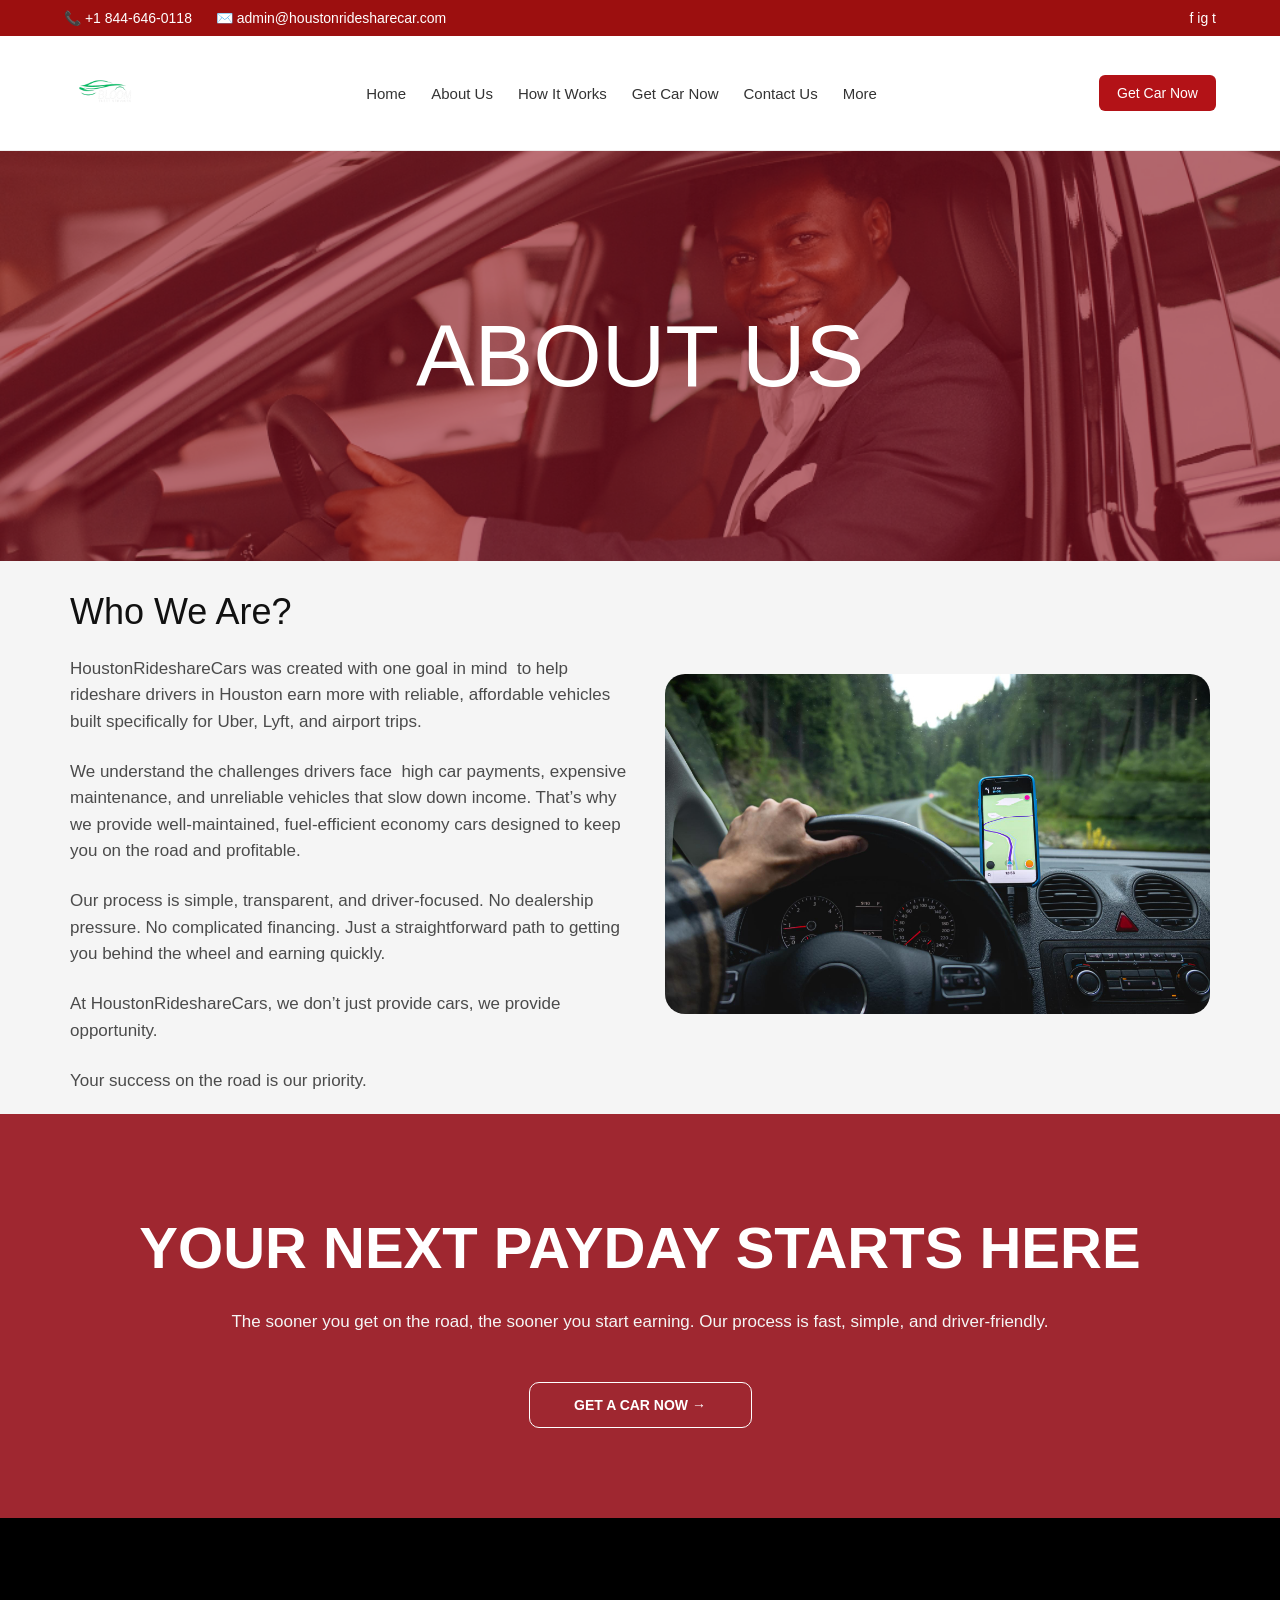
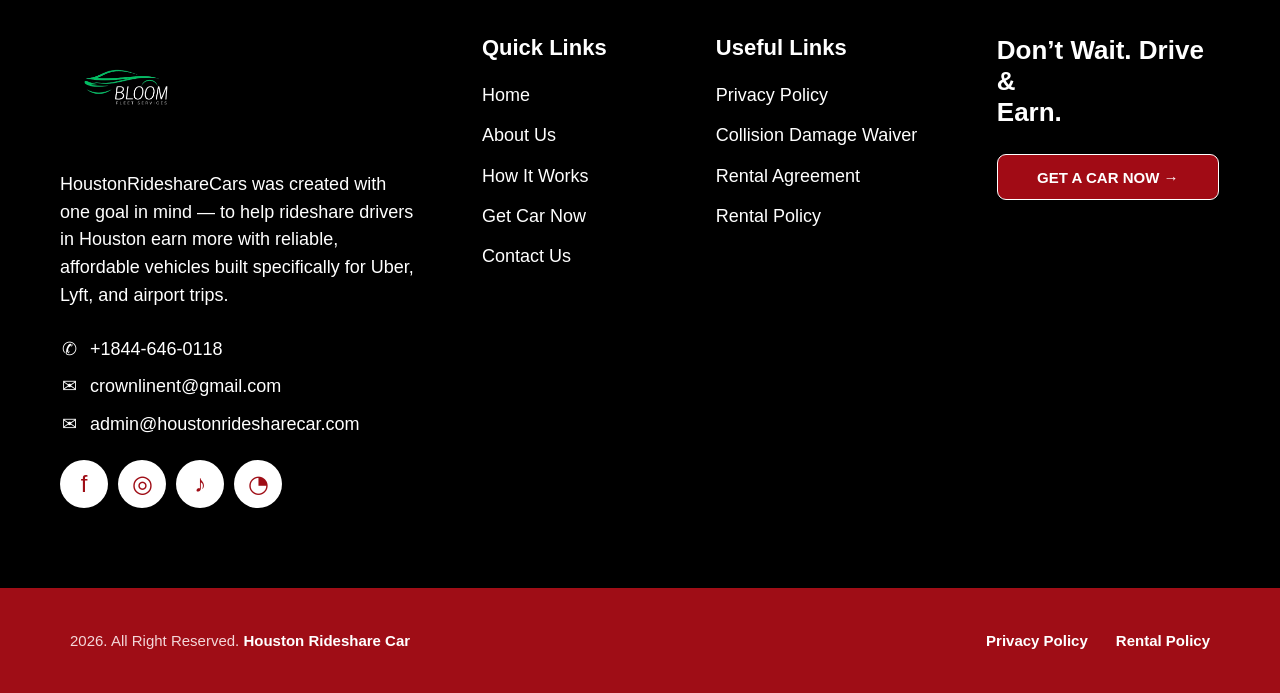
==== about.html @ b74650b2 "Initial commit" ====
<!DOCTYPE html>
<html lang="en">
<head>
    <meta charset="UTF-8">
    <meta name="viewport" content="width=device-width, initial-scale=1.0">
    <title>About</title>
    <link rel="stylesheet" href="style.css">
</head>
<body>
    <!-- TOP BAR -->
<div class="top-bar">
  <div class="container">
    <div class="left">
      <span>📞 +1 844-646-0118</span>
      <span>✉️ admin@houstonridesharecar.com</span>
    </div>
    <div class="right">
      <span>f</span>
      <span>ig</span>
      <span>t</span>
    </div>
  </div>
</div>

<!-- NAVBAR -->
<header class="navbar">
  <div class="container nav-container">
    <div class="logo">
      <img src="/6__2_-removebg-preview.png" alt="logo">
    </div>

    <nav class="nav-links" id="navLinks">
      <a href="/index.html">Home</a>
      <a href="#">About Us</a>
      <a href="/howitworks.html">How It Works</a>
      <a href="/getcarnow.html">Get Car Now</a>
      <a href="/contact.html">Contact Us</a>
      <a href="/more.html">More</a>
    </nav>

    <a href="#" class="btn primary">Get Car Now</a>

    <div class="hamburger" onclick="toggleMenu()">
      ☰
    </div>
  </div>
</header>


<section class="about-hero">
  <div class="about-hero__overlay"></div>
  <div class="about-hero__content">
    <h1>ABOUT US</h1>
  </div>
</section>

<section class="about-who">
  <div class="about-who__inner">
    <div class="about-who__content">
      <h2>Who We Are?</h2>

      <p>
        HoustonRideshareCars was created with one goal in mind&nbsp;&nbsp;to help
        rideshare drivers in Houston earn more with reliable, affordable
        vehicles built specifically for Uber, Lyft, and airport trips.
      </p>

      <p>
        We understand the challenges drivers face&nbsp;&nbsp;high car payments,
        expensive maintenance, and unreliable vehicles that slow down
        income. That’s why we provide well-maintained, fuel-efficient
        economy cars designed to keep you on the road and profitable.
      </p>

      <p>
        Our process is simple, transparent, and driver-focused. No
        dealership pressure. No complicated financing. Just a
        straightforward path to getting you behind the wheel and earning
        quickly.
      </p>

      <p>
        At HoustonRideshareCars, we don’t just provide cars, we provide
        opportunity.
      </p>

      <p>Your success on the road is our priority.</p>
    </div>

    <div class="about-who__image-wrap">
      <img src="navigation.jpg" alt="Driver using navigation app in a car" class="about-who__image">
    </div>
  </div>
</section>

<section class="payday-cta">
  <div class="payday-cta__inner">
    <h2>YOUR NEXT PAYDAY STARTS HERE</h2>
    <p>
      The sooner you get on the road, the sooner you start earning. Our process is fast, simple, and driver-friendly.
    </p>
    <a href="#" class="payday-cta__btn">GET A CAR NOW →</a>
  </div>
</section>
<footer class="site-footer">
  <div class="site-footer__inner">
    <div class="site-footer__col site-footer__col--about">
      <img src="6__2_-removebg-preview.png" alt="J-Links Fleet Logo" class="site-footer__logo">

      <p class="site-footer__text">
        HoustonRideshareCars was created with one
        goal in mind — to help rideshare drivers in
        Houston earn more with reliable, affordable
        vehicles built specifically for Uber, Lyft, and
        airport trips.
      </p>

      <div class="site-footer__contact-list">
        <a href="tel:+18446460118" class="site-footer__contact">
          <span class="site-footer__contact-icon">✆</span>
          <span>+1844-646-0118</span>
        </a>

        <a href="mailto:crownlinent@gmail.com" class="site-footer__contact">
          <span class="site-footer__contact-icon">✉</span>
          <span>crownlinent@gmail.com</span>
        </a>

        <a href="mailto:admin@houstonridesharecar.com" class="site-footer__contact">
          <span class="site-footer__contact-icon">✉</span>
          <span>admin@houstonridesharecar.com</span>
        </a>
      </div>

      <div class="site-footer__socials">
        <a href="#" aria-label="Facebook">f</a>
        <a href="#" aria-label="Instagram">◎</a>
        <a href="#" aria-label="TikTok">♪</a>
        <a href="#" aria-label="WhatsApp">◔</a>
      </div>
    </div>

    <div class="site-footer__col site-footer__col--links">
      <h3>Quick Links</h3>
      <ul>
        <li><a href="#">Home</a></li>
        <li><a href="#">About Us</a></li>
        <li><a href="#">How It Works</a></li>
        <li><a href="#">Get Car Now</a></li>
        <li><a href="#">Contact Us</a></li>
      </ul>
    </div>

    <div class="site-footer__col site-footer__col--links">
      <h3>Useful Links</h3>
      <ul>
        <li><a href="#">Privacy Policy</a></li>
        <li><a href="#">Collision Damage Waiver</a></li>
        <li><a href="#">Rental Agreement</a></li>
        <li><a href="#">Rental Policy</a></li>
      </ul>
    </div>

    <div class="site-footer__col site-footer__col--cta">
      <h3>Don’t Wait. Drive &amp;<br>Earn.</h3>
      <a href="#" class="site-footer__btn">GET A CAR NOW →</a>
    </div>
  </div>
</footer>
<div class="footer-bottom">
  <div class="footer-bottom__inner">
    <p>2026. All Right Reserved. <span>Houston Rideshare Car</span></p>

    <div class="footer-bottom__links">
      <a href="#">Privacy Policy</a>
      <a href="#">Rental Policy</a>
    </div>
  </div>
</div>

</body>
</html>
---- style.css ----
* {
  margin: 0;
  padding: 0;
  box-sizing: border-box;
  font-family: Arial, sans-serif;
}
a{
  text-decoration: none;
}
body {
  background: #fff;
}

/* CONTAINER */
.container {
  width: 90%;
  max-width: 1200px;
  margin: auto;
}

/* TOP BAR */
.top-bar {
  background: #9c0f0f;
  color: #fff;
  font-size: 14px;
}

.top-bar .container {
  display: flex;
  justify-content: space-between;
  padding: 10px 0;
}

.top-bar .left span {
  margin-right: 20px;
}

/* NAVBAR */
.navbar {
  background: #fff;
  border-bottom: 1px solid #eee;
}
.nav-container {
  display: flex;
  align-items: center;
  justify-content: space-between;
  padding: 15px 0;
}
.logo img {
  height: 80px;
  width: 80px;
}
.nav-links {
  display: flex;
  gap: 25px;
}
.nav-links a {
  text-decoration: none;
  color: #333;
  font-size: 15px;
}
.btn {
  padding: 10px 18px;
  border-radius: 6px;
  text-decoration: none;
  font-size: 14px;
}
.primary {
  background: #b31217;
  color: #fff;
}

/* HERO */
.hero {
  position: relative;
  height: 80vh;
  background: url("driver.jpg") center/cover no-repeat;
  display: flex;
  align-items: center;
}

.overlay {
  position: absolute;
  width: 100%;
  height: 100%;
  background: linear-gradient(to right, rgba(179,18,23,0.85), rgba(0,0,0,0.5));
  top: 0;
  left: 0;
}

.hero-content {
  position: relative;
  margin-left: 8rem;
  margin-top: 15rem;
  color: #fff;
  max-width: 500px;
}

.hero-content p {
  font-size: 18px;
  line-height: 1.6;
  margin-bottom: 20px;
}

.hero-buttons {
  display: flex;
  margin-top: 3rem;
  gap: 15px;
}

/* BUTTON STYLES */
.light {
  background: #fff;
  color: #000;
  transition: .5s;
}
.light:hover{
  background: transparent;
  color: #fff;
}

.outline {
  border: 1px solid #fff;
  color: #fff;
  transition: .5s;
}
.outline:hover{
  background: #fff;
  color: #000;
}

/* HAMBURGER */
.hamburger {
  display: none;
  font-size: 24px;
  cursor: pointer;
}

.apply-section {
  padding: 2px 20px;
  background: #f5f5f5;
}

.apply-container {
  max-width: 1100px;
  margin: auto;
  display: flex;
  border-radius: 12px;
  overflow: hidden;
}

.icons{
  display: flex;
  align-items: center;
  /* margin-left: ; */
  justify-content: center;
}
.icons div{
  margin: 5px 32px;
}

/* LEFT SIDE */
.apply-left {
  flex: 1;
  background: #000;
  color: #fff;
  padding: 60px 40px;
}

.apply-left h2 {
  font-size: 22px;
  margin-bottom: 15px;
}

.apply-left p {
  font-size: 15px;
  color: #ddd;
}

/* RIGHT SIDE */
.apply-right {
  flex: 1;
  background: #a00000;
  color: #fff;
  padding: 60px 40px;
}

.apply-right h3 {
  font-size: 16px;
  margin-bottom: 25px;
  font-weight: 600;
}

.item {
  margin-bottom: 25px;
}

.item h4 {
  font-size: 16px;
  margin-bottom: 8px;
}

.item p {
  font-size: 14px;
  line-height: 1.6;
  color: #f1f1f1;
}

.how-works {
  padding: 118px 20px 84px;
  background: #f5f5f5;
  font-family: Arial, Helvetica, sans-serif;
}

.how-works__head {
  max-width: 370px;
  margin: 0 auto 52px;
  text-align: center;
}

.how-works__head h2 {
  margin: 0 0 10px;
  color: #a20b18;
  font-size: 15px;
  font-weight: 700;
  line-height: 1.2;
}

.how-works__head p {
  margin: 0;
  color: #5e6778;
  font-size: 11px;
  line-height: 1.45;
}

.how-works__timeline {
  position: relative;
  max-width: 860px;
  min-height: 520px;
  margin: 0 auto;
}

.how-works__line {
  position: absolute;
  top: 0;
  bottom: 0;
  left: 50%;
  width: 1px;
  background: #ead6d8;
  transform: translateX(-50%);
}

.how-works__dot {
  position: absolute;
  left: 50%;
  width: 10px;
  height: 10px;
  border: 1px solid #b0121c;
  border-radius: 50%;
  background: #ffffff;
  transform: translate(-50%, -50%);
  z-index: 3;
}

.how-works__dot::after {
  content: "";
  position: absolute;
  top: 2px;
  left: 2px;
  width: 4px;
  height: 4px;
  border-radius: 50%;
  background: #b0121c;
}

.dot-1 { top: 50px; }
.dot-2 { top: 174px; }
.dot-3 { top: 304px; }
.dot-4 { top: 434px; }

.work-card {
  position: absolute;
  width: 240px;
  min-height: 102px;
  background: #fbfbfb;
  border-radius: 6px;
  padding: 24px 22px;
  box-sizing: border-box;
  box-shadow: 0 10px 24px rgba(0, 0, 0, 0.05);
  transition: box-shadow 0.25s ease, transform 0.25s ease;
}

.work-card:hover {
  box-shadow: 0 16px 34px rgba(0, 0, 0, 0.09);
  transform: translateY(-2px);
}

.work-card--left {
  left: 0;
  text-align: center;
}

.work-card--right {
  right: 0;
  padding-left: 64px;
  text-align: left;
}

.card-1 { top: 0; }
.card-2 { top: 116px; }
.card-3 { top: 246px; }
.card-4 { top: 376px; }

.work-card__arrow {
  position: absolute;
  top: 34px;
  width: 0;
  height: 0;
}

.work-card__arrow--right {
  right: -16px;
  border-top: 16px solid transparent;
  border-bottom: 16px solid transparent;
  border-left: 16px solid #fbfbfb;
}

.work-card__arrow--left {
  left: -16px;
  border-top: 16px solid transparent;
  border-bottom: 16px solid transparent;
  border-right: 16px solid #fbfbfb;
}

.work-card__icon {
  position: absolute;
  top: 23px;
  width: 28px;
  height: 28px;
  border-radius: 50%;
  display: flex;
  align-items: center;
  justify-content: center;
  font-size: 13px;
  line-height: 1;
}

.work-card__icon--red {
  right: 20px;
  background: #9f0d16;
  color: #ffffff;
}

.work-card__icon--black {
  left: 20px;
  background: #000000;
  color: #ffffff;
  font-size: 12px;
}

.work-card h3 {
  margin: 0 0 10px;
  color: #3d3d3d;
  font-size: 12px;
  font-weight: 700;
  line-height: 1.3;
}

.work-card p {
  margin: 0;
  color: #687284;
  font-size: 10px;
  line-height: 1.5;
}

.rideshare-platforms {
  background: #000000;
  min-height: 600px;
  padding: 22px 20px 0;
  font-family: Arial, Helvetica, sans-serif;
  overflow: hidden;
}

.rideshare-platforms__content {
  max-width: 960px;
  margin: 0 auto;
}

.rideshare-platforms__content h2 {
  margin: 0 0 16px;
  color: #ffffff;
  font-size: 28px;
  font-weight: 500;
  line-height: 1.2;
  letter-spacing: 0;
}

.rideshare-platforms__content p {
  max-width: 690px;
  margin: 0;
  color: #ffffff;
  font-size: 17px;
  font-weight: 400;
  line-height: 1.55;
}

.rideshare-platforms__image-wrap {
  max-width: 960px;
  margin: 145px auto 0;
  display: flex;
  justify-content: center;
}

.rideshare-platforms__image {
  display: block;
  width: 640px;
  max-width: 100%;
  height: auto;
}

.faq-section {
  padding: 16px 20px 40px;
  background: #f5f5f5;
  font-family: Arial, Helvetica, sans-serif;
}

.faq-wrapper {
  max-width: 1200px;
  margin: 0 auto;
  display: grid;
  grid-template-columns: 1fr 1fr;
  border-radius: 18px;
  overflow: hidden;
}

.faq-banner {
  position: relative;
  min-height: 505px;
  background: url("bloomford.png") center center / cover no-repeat;
}

.faq-banner-overlay {
  position: absolute;
  inset: 0;
  background: rgba(16, 0, 0, 0.74);
}

.faq-banner-content {
  position: relative;
  z-index: 1;
  height: 100%;
  display: flex;
  align-items: center;
  justify-content: center;
  text-align: center;
  padding: 30px;
}

.faq-banner-content h2 {
  margin: 0;
  color: #ffffff;
  font-size: 32px;
  line-height: 1.22;
  font-weight: 700;
}

.faq-panel {
  background: #a40812;
  padding: 18px 18px 18px 18px;
}

.faq-item {
  border: 1px solid rgba(255, 255, 255, 0.28);
  margin-bottom: 10px;
  background: transparent;
}

.faq-item:last-child {
  margin-bottom: 0;
}

.faq-item summary {
  list-style: none;
  display: grid;
  grid-template-columns: 62px 1fr 28px;
  align-items: center;
  min-height: 54px;
  cursor: pointer;
  color: #ffffff;
}

.faq-item summary::-webkit-details-marker {
  display: none;
}

.faq-shape {
  position: relative;
  display: block;
  width: 36px;
  height: 54px;
  background: rgba(255, 255, 255, 0.18);
}

.faq-shape::after {
  content: "";
  position: absolute;
  top: 0;
  right: -26px;
  width: 0;
  height: 0;
  border-top: 27px solid transparent;
  border-bottom: 27px solid transparent;
  border-left: 26px solid rgba(255, 255, 255, 0.18);
}

.faq-question {
  display: block;
  padding: 0 16px 0 8px;
  font-size: 17px;
  line-height: 1.45;
  font-weight: 700;
  color: #ffffff;
}

.faq-icon {
  position: relative;
  width: 18px;
  height: 18px;
  display: block;
  margin-right: 10px;
}

.faq-icon::before,
.faq-icon::after {
  content: "";
  position: absolute;
  background: #ffffff;
  border-radius: 2px;
  transition: transform 0.2s ease, opacity 0.2s ease;
}

.faq-icon::before {
  width: 14px;
  height: 2px;
  top: 8px;
  left: 2px;
}

.faq-icon::after {
  width: 2px;
  height: 14px;
  top: 2px;
  left: 8px;
}

.faq-item[open] .faq-icon::after {
  opacity: 0;
}

.faq-answer {
  padding: 10px 56px 28px 84px;
  color: #ffffff;
  font-size: 17px;
  line-height: 1.45;
  max-width: 520px;
}

.payday-cta {
  background: #9f2730;
  padding: 102px 20px 90px;
  font-family: Arial, Helvetica, sans-serif;
}

.payday-cta__inner {
  max-width: 1100px;
  margin: 0 auto;
  text-align: center;
}

.payday-cta__inner h2 {
  margin: 0;
  color: #ffffff;
  font-size: 58px;
  font-weight: 600;
  line-height: 1.12;
  letter-spacing: 0;
}

.payday-cta__inner p {
  margin: 28px auto 46px;
  max-width: 980px;
  color: #f5f5f5;
  font-size: 17px;
  font-weight: 400;
  line-height: 1.55;
}

.payday-cta__btn {
  display: inline-flex;
  align-items: center;
  justify-content: center;
  min-width: 223px;
  height: 46px;
  padding: 0 28px;
  border: 1px solid #ffffff;
  border-radius: 10px;
  color: #ffffff;
  font-size: 14px;
  font-weight: 700;
  line-height: 1;
  text-decoration: none;
}
.site-footer {
  background: #000000;
  padding: 105px 20px 80px;
  font-family: Arial, Helvetica, sans-serif;
}

.site-footer__inner {
  max-width: 1160px;
  margin: 0 auto;
  display: grid;
  grid-template-columns: 1.6fr 0.8fr 1fr 0.95fr;
  gap: 46px;
  align-items: start;
}

.site-footer__logo {
  width: 128px;
  display: block;
  margin-bottom: 20px;
}

.site-footer__text {
  margin: 0 0 28px;
  max-width: 355px;
  color: #ffffff;
  font-size: 18px;
  font-weight: 400;
  line-height: 1.55;
}

.site-footer__contact-list {
  display: flex;
  flex-direction: column;
  gap: 14px;
  margin-bottom: 24px;
}

.site-footer__contact {
  display: inline-flex;
  align-items: center;
  gap: 12px;
  color: #ffffff;
  font-size: 18px;
  font-weight: 400;
  line-height: 1.3;
}

.site-footer__contact-icon {
  width: 18px;
  display: inline-flex;
  align-items: center;
  justify-content: center;
  font-size: 18px;
  color: #ffffff;
}

.site-footer__socials {
  display: flex;
  gap: 10px;
}

.site-footer__socials a {
  width: 48px;
  height: 48px;
  border-radius: 50%;
  background: #ffffff;
  color: #9f0d16;
  display: inline-flex;
  align-items: center;
  justify-content: center;
  font-size: 24px;
  line-height: 1;
}

.site-footer__col--links h3,
.site-footer__col--cta h3 {
  margin: 12px 0 22px;
  color: #ffffff;
  font-size: 22px;
  font-weight: 600;
  line-height: 1.2;
}

.site-footer__col--links ul {
  margin: 0;
  padding: 0;
  list-style: none;
}

.site-footer__col--links li {
  margin-bottom: 16px;
}

.site-footer__col--links a {
  color: #ffffff;
  font-size: 18px;
  font-weight: 400;
  line-height: 1.35;
}

.site-footer__col--cta h3 {
  margin-bottom: 26px;
  font-size: 26px;
}

.site-footer__btn {
  min-width: 222px;
  height: 46px;
  padding: 0 26px;
  border: 1px solid #ffffff;
  border-radius: 9px;
  display: inline-flex;
  align-items: center;
  justify-content: center;
  color: #ffffff;
  background: #a10b15;
  font-size: 15px;
  font-weight: 700;
  line-height: 1;
}
.footer-bottom {
  background: #9f0d16;
  padding: 42px 20px;
  font-family: Arial, Helvetica, sans-serif;
}

.footer-bottom__inner {
  max-width: 1140px;
  margin: 0 auto;
  display: flex;
  align-items: center;
  justify-content: space-between;
  gap: 20px;
}

.footer-bottom p {
  margin: 0;
  color: #f3d7d9;
  font-size: 15px;
  font-weight: 400;
  line-height: 1.4;
}

.footer-bottom p span {
  color: #ffffff;
  font-weight: 700;
}

.footer-bottom__links {
  display: flex;
  align-items: center;
  gap: 28px;
}

.footer-bottom__links a {
  color: #ffffff;
  font-size: 15px;
  font-weight: 700;
  line-height: 1.4;
  text-decoration: none;
}

@media (max-width: 768px) {
  .footer-bottom {
    padding: 24px 16px;
  }

  .footer-bottom__inner {
    flex-direction: column;
    align-items: flex-start;
    gap: 14px;
  }

  .footer-bottom p,
  .footer-bottom__links a {
    font-size: 14px;
  }

  .footer-bottom__links {
    gap: 18px;
    flex-wrap: wrap;
  }
}

/* about */
.about-hero {
  position: relative;
  min-height: 410px;
  background: url("30215.jpg") center center / cover no-repeat;
  font-family: Arial, Helvetica, sans-serif;
  overflow: hidden;
}

.about-hero__overlay {
  position: absolute;
  inset: 0;
  background: rgba(140, 10, 18, 0.58);
}

.about-hero__content {
  position: relative;
  z-index: 1;
  min-height: 410px;
  display: flex;
  align-items: center;
  justify-content: center;
  text-align: center;
  padding: 20px;
}

.about-hero__content h1 {
  margin: 0;
  color: #ffffff;
  font-size: 88px;
  font-weight: 400;
  line-height: 1;
  letter-spacing: 0;
}

.about-who {
  background: #f5f5f5;
  padding: 32px 20px 20px;
  font-family: Arial, Helvetica, sans-serif;
}

.about-who__inner {
  max-width: 1140px;
  margin: 0 auto;
  display: grid;
  grid-template-columns: 1.03fr 1fr;
  gap: 34px;
  align-items: center;
}

.about-who__content h2 {
  margin: 0 0 24px;
  color: #111111;
  font-size: 36px;
  font-weight: 500;
  line-height: 1.08;
}

.about-who__content p {
  margin: 0 0 24px;
  color: #4b4b4b;
  font-size: 17px;
  font-weight: 400;
  line-height: 1.55;
}

.about-who__content p:last-child {
  margin-bottom: 0;
}

.about-who__image-wrap {
  border-radius: 20px;
  overflow: hidden;
}

.about-who__image {
  display: block;
  width: 100%;
  height: auto;
}

.our-process {
  background: #f5f5f5;
  padding: 118px 20px 80px;
  font-family: Arial, Helvetica, sans-serif;
}

.our-process__header {
  max-width: 520px;
  margin: 0 auto 56px;
  text-align: center;
}

.our-process__header h2 {
  margin: 0 0 12px;
  color: #9f0d16;
  font-size: 44px;
  font-weight: 700;
  line-height: 1.1;
}

.our-process__header p {
  margin: 0;
  color: #4b596f;
  font-size: 20px;
  line-height: 1.45;
  font-weight: 400;
}

.our-process__timeline {
  position: relative;
  max-width: 1100px;
  min-height: 1120px;
  margin: 0 auto;
}

.our-process__line {
  position: absolute;
  top: 0;
  bottom: 0;
  left: 50%;
  width: 1px;
  background: #ead6d8;
  transform: translateX(-50%);
}

.our-process__dot {
  position: absolute;
  left: 50%;
  width: 15px;
  height: 15px;
  border: 2px solid #a40d17;
  border-radius: 50%;
  background: #fff;
  transform: translate(-50%, -50%);
  z-index: 3;
}

.our-process__dot::after {
  content: "";
  position: absolute;
  top: 3px;
  left: 3px;
  width: 5px;
  height: 5px;
  border-radius: 50%;
}

.our-process__dot--1 {
  top: 102px;
  border-color: #2f73ba;
}

.our-process__dot--1::after {
  background: #a40d17;
}

.our-process__dot--2 {
  top: 348px;
}

.our-process__dot--2::after,
.our-process__dot--3::after,
.our-process__dot--4::after {
  background: #ffffff;
}

.our-process__dot--3 {
  top: 594px;
}

.our-process__dot--4 {
  top: 840px;
}

.process-card {
  position: absolute;
  width: 475px;
  min-height: 204px;
  background: #ffffff;
  border-radius: 14px;
  padding: 48px 40px 38px;
  box-sizing: border-box;
  transition: background 0.25s ease, color 0.25s ease, box-shadow 0.25s ease;
}

.process-card h3 {
  margin: 0 0 22px;
  font-size: 25px;
  font-weight: 700;
  line-height: 1.2;
  color: #3b3b3b;
  transition: color 0.25s ease;
}

.process-card p {
  margin: 0;
  font-size: 18px;
  line-height: 1.6;
  color: #4d5b71;
  transition: color 0.25s ease;
}

.process-card__arrow {
  position: absolute;
  top: 74px;
  width: 0;
  height: 0;
}

.process-card__arrow--right {
  right: -30px;
  border-top: 30px solid transparent;
  border-bottom: 30px solid transparent;
  border-left: 30px solid #ffffff;
  transition: border-left-color 0.25s ease;
}

.process-card__arrow--left {
  left: -30px;
  border-top: 30px solid transparent;
  border-bottom: 30px solid transparent;
  border-right: 30px solid #ffffff;
}

.process-card--left {
  left: 0;
  text-align: center;
  padding-left: 52px;
  padding-right: 52px;
}

.process-card--right {
  right: 0;
  padding-left: 128px;
  padding-right: 36px;
}

.card-1 {
  top: 0;
}

.card-2 {
  top: 246px;
}

.card-3 {
  top: 492px;
}

.card-4 {
  top: 738px;
}

.process-card__icon {
  position: absolute;
  top: 50px;
  width: 50px;
  height: 50px;
  border-radius: 50%;
  display: flex;
  align-items: center;
  justify-content: center;
  font-size: 24px;
  line-height: 1;
}

.process-card__icon--light {
  right: 50px;
  background: #ffffff;
  color: #9f0d16;
}

.process-card__icon--dark {
  left: 48px;
  background: #000000;
  color: #ffffff;
  font-size: 20px;
}

.process-card__outline-icon {
  position: absolute;
  left: 18px;
  bottom: 16px;
  opacity: 0.32;
}

.process-card__outline-icon--pen {
  width: 98px;
  height: 98px;
}

.process-card__outline-icon--pen::before,
.process-card__outline-icon--pen::after {
  content: "";
  position: absolute;
  display: block;
  background: rgba(89, 0, 7, 0.34);
  border-radius: 12px;
  transform: rotate(-45deg);
  transform-origin: center;
}

.process-card__outline-icon--pen::before {
  width: 16px;
  height: 82px;
  left: 22px;
  top: 8px;
}

.process-card__outline-icon--pen::after {
  width: 16px;
  height: 58px;
  left: 44px;
  top: 28px;
}

.process-card__outline-icon--car {
  width: 118px;
  height: 86px;
}

.process-card__outline-icon--car::before,
.process-card__outline-icon--car::after {
  content: "";
  position: absolute;
  display: block;
}

.process-card__outline-icon--car::before {
  left: 0;
  bottom: 20px;
  width: 114px;
  height: 38px;
  background: rgba(89, 0, 7, 0.28);
  border-radius: 14px 14px 10px 10px;
  box-shadow:
    12px 12px 0 -2px rgba(89, 0, 7, 0.28),
    72px 12px 0 -2px rgba(89, 0, 7, 0.28);
}

.process-card__outline-icon--car::after {
  left: 18px;
  bottom: 44px;
  width: 56px;
  height: 24px;
  border-radius: 16px 16px 0 0;
  border-top: 6px solid rgba(89, 0, 7, 0.28);
  border-left: 6px solid rgba(89, 0, 7, 0.28);
  border-right: 6px solid rgba(89, 0, 7, 0.28);
}

.process-card--red,
.process-card--left:hover {
  background: #a40d17;
  box-shadow: 0 14px 34px rgba(0, 0, 0, 0.08);
}

.process-card--red h3,
.process-card--red p,
.process-card--left:hover h3,
.process-card--left:hover p {
  color: #ffffff;
}

.process-card--red .process-card__arrow--right,
.process-card--left:hover .process-card__arrow--right {
  border-left-color: #a40d17;
}

@media (max-width: 991px) {
  .our-process {
    padding: 80px 16px 56px;
  }

  .our-process__header {
    max-width: 100%;
    margin-bottom: 40px;
  }

  .our-process__header h2 {
    font-size: 34px;
  }

  .our-process__header p {
    font-size: 18px;
  }

  .our-process__timeline {
    min-height: auto;
    padding-left: 44px;
  }

  .our-process__line {
    left: 18px;
    transform: none;
  }

  .our-process__dot {
    left: 18px;
    transform: translateY(-50%);
  }

  .our-process__dot--1 {
    top: 104px;
  }

  .our-process__dot--2 {
    top: 378px;
  }

  .our-process__dot--3 {
    top: 652px;
  }

  .our-process__dot--4 {
    top: 926px;
  }

  .process-card {
    position: relative;
    width: 100%;
  }

  .process-card--left,
  .process-card--right {
    left: auto;
    right: auto;
    top: auto;
    text-align: left;
    padding: 42px 28px 34px 112px;
  }

  .process-card--left {
    margin-bottom: 34px;
  }

  .process-card--right {
    margin-bottom: 34px;
  }

  .process-card__arrow--right,
  .process-card__arrow--left {
    left: -26px;
    right: auto;
    top: 72px;
    border-top: 26px solid transparent;
    border-bottom: 26px solid transparent;
    border-left: 0;
    border-right: 26px solid #ffffff;
  }

  .process-card--red .process-card__arrow--right,
  .process-card--left:hover .process-card__arrow--right {
    border-right-color: #a40d17;
  }

  .process-card__icon--light,
  .process-card__icon--dark {
    left: 38px;
    right: auto;
    top: 44px;
  }

  .process-card__outline-icon {
    left: 18px;
    bottom: 16px;
  }

  .process-card__outline-icon--pen {
    width: 78px;
    height: 78px;
  }

  .process-card__outline-icon--pen::before {
    width: 12px;
    height: 66px;
    left: 18px;
    top: 6px;
  }

  .process-card__outline-icon--pen::after {
    width: 12px;
    height: 46px;
    left: 36px;
    top: 22px;
  }

  .process-card__outline-icon--car {
    width: 92px;
    height: 70px;
  }

  .process-card__outline-icon--car::before {
    width: 88px;
    height: 30px;
    bottom: 18px;
    box-shadow:
      10px 10px 0 -2px rgba(89, 0, 7, 0.28),
      56px 10px 0 -2px rgba(89, 0, 7, 0.28);
  }

  .process-card__outline-icon--car::after {
    left: 14px;
    bottom: 38px;
    width: 42px;
    height: 18px;
    border-top-width: 5px;
    border-left-width: 5px;
    border-right-width: 5px;
  }
}

@media (max-width: 768px) {
  .our-process__header h2 {
    font-size: 28px;
  }

  .our-process__header p {
    font-size: 16px;
    line-height: 1.5;
  }

  .process-card {
    min-height: 180px;
    border-radius: 12px;
  }

  .process-card--left,
  .process-card--right {
    padding: 34px 20px 28px 88px;
  }

  .process-card h3 {
    font-size: 18px;
    margin-bottom: 14px;
  }

  .process-card p {
    font-size: 15px;
    line-height: 1.6;
  }

  .process-card__icon {
    width: 42px;
    height: 42px;
    top: 32px;
    font-size: 18px;
  }

  .process-card__icon--light,
  .process-card__icon--dark {
    left: 24px;
  }

  .process-card__arrow--right,
  .process-card__arrow--left {
    left: -22px;
    top: 62px;
    border-top: 22px solid transparent;
    border-bottom: 22px solid transparent;
    border-right: 22px solid #ffffff;
  }

  .process-card--red .process-card__arrow--right,
  .process-card--left:hover .process-card__arrow--right {
    border-right-color: #a40d17;
  }

  .process-card__outline-icon--pen {
    width: 62px;
    height: 62px;
  }

  .process-card__outline-icon--pen::before {
    width: 10px;
    height: 52px;
    left: 14px;
    top: 4px;
  }

  .process-card__outline-icon--pen::after {
    width: 10px;
    height: 36px;
    left: 28px;
    top: 18px;
  }

  .process-card__outline-icon--car {
    width: 72px;
    height: 56px;
  }

  .process-card__outline-icon--car::before {
    width: 68px;
    height: 24px;
    bottom: 14px;
    box-shadow:
      8px 8px 0 -2px rgba(89, 0, 7, 0.28),
      42px 8px 0 -2px rgba(89, 0, 7, 0.28);
  }

  .process-card__outline-icon--car::after {
    left: 10px;
    bottom: 30px;
    width: 34px;
    height: 14px;
    border-top-width: 4px;
    border-left-width: 4px;
    border-right-width: 4px;
  }
}

@media (max-width: 991px) {
  .about-who {
    padding: 28px 16px 20px;
  }

  .about-who__inner {
    grid-template-columns: 1fr;
    gap: 26px;
  }

  .about-who__content h2 {
    font-size: 42px;
    margin-bottom: 18px;
  }

  .about-who__content p {
    font-size: 12px;
    line-height: 1.6;
    margin-bottom: 20px;
  }

  .about-who__image-wrap {
    border-radius: 16px;
  }
}

@media (max-width: 768px) {
  .about-who__content h2 {
    font-size: 34px;
  }

  .about-who__content p {
    font-size: 16px;
    line-height: 1.65;
  }
}

@media (max-width: 768px) {
  .about-hero {
    min-height: 260px;
  }

  .about-hero__content {
    min-height: 260px;
    padding: 16px;
  }

  .about-hero__content h1 {
    font-size: 46px;
    line-height: 1.05;
  }
}

@media (max-width: 991px) {
  .site-footer {
    padding: 72px 16px 56px;
  }

  .site-footer__inner {
    grid-template-columns: 1fr 1fr;
    gap: 38px 28px;
  }

  .site-footer__text {
    max-width: 100%;
    font-size: 17px;
  }

  .site-footer__contact,
  .site-footer__col--links a {
    font-size: 17px;
  }

  .site-footer__col--links h3,
  .site-footer__col--cta h3 {
    margin-top: 0;
  }
}

@media (max-width: 768px) {
  .site-footer__inner {
    grid-template-columns: 1fr;
    gap: 34px;
  }

  .site-footer__logo {
    width: 120px;
    margin-bottom: 18px;
  }

  .site-footer__text {
    font-size: 16px;
    line-height: 1.6;
  }

  .site-footer__contact {
    font-size: 16px;
  }

  .site-footer__col--links h3,
  .site-footer__col--cta h3 {
    font-size: 22px;
    margin-bottom: 18px;
  }

  .site-footer__col--links a {
    font-size: 16px;
  }

  .site-footer__col--cta h3 {
    font-size: 24px;
  }

  .site-footer__btn {
    min-width: 210px;
    height: 44px;
    font-size: 14px;
  }

  .site-footer__socials a {
    width: 44px;
    height: 44px;
    font-size: 22px;
  }
}
@media (max-width: 768px) {
  .payday-cta {
    padding: 70px 16px 64px;
  }

  .payday-cta__inner h2 {
    font-size: 34px;
    line-height: 1.18;
  }

  .payday-cta__inner p {
    margin: 20px auto 34px;
    max-width: 100%;
    font-size: 15px;
    line-height: 1.6;
  }

  .payday-cta__btn {
    min-width: 210px;
    height: 44px;
    font-size: 13px;
    padding: 0 24px;
  }
}
@media (max-width: 991px) {
  .faq-wrapper {
    grid-template-columns: 1fr;
  }

  .faq-banner {
    min-height: 340px;
  }

  .faq-banner-content h2 {
    font-size: 28px;
  }

  .faq-panel {
    padding: 16px;
  }
}

@media (max-width: 768px) {
  .faq-section {
    padding: 16px;
  }

  .faq-banner {
    min-height: 260px;
  }

  .faq-banner-content {
    justify-content: center;
    text-align: center;
  }

  .faq-banner-content h2 {
    font-size: 24px;
    line-height: 1.25;
  }

  .faq-item summary {
    grid-template-columns: 50px 1fr 24px;
    min-height: 50px;
  }

  .faq-shape {
    width: 28px;
    height: 50px;
  }

  .faq-shape::after {
    right: -22px;
    border-top: 25px solid transparent;
    border-bottom: 25px solid transparent;
    border-left: 22px solid rgba(255, 255, 255, 0.18);
  }

  .faq-question {
    font-size: 15px;
    line-height: 1.4;
    padding: 0 12px 0 6px;
  }

  .faq-answer {
    padding: 8px 18px 22px 56px;
    font-size: 15px;
    line-height: 1.5;
    max-width: 100%;
  }
}

@media (max-width: 768px) {
  .rideshare-platforms {
    min-height: auto;
    padding: 28px 16px 24px;
  }

  .rideshare-platforms__content h2 {
    font-size: 22px;
    line-height: 1.3;
    margin-bottom: 14px;
  }

  .rideshare-platforms__content p {
    font-size: 15px;
    line-height: 1.6;
    max-width: 100%;
  }

  .rideshare-platforms__image-wrap {
    margin-top: 60px;
  }

  .rideshare-platforms__image {
    width: 100%;
  }
}

@media (max-width: 768px) {
  .how-works {
    padding: 72px 16px 56px;
  }

  .how-works__head {
    max-width: 100%;
    margin-bottom: 34px;
  }

  .how-works__head h2 {
    font-size: 18px;
  }

  .how-works__head p {
    font-size: 13px;
  }

  .how-works__timeline {
    min-height: auto;
    padding-left: 34px;
  }

  .how-works__line {
    left: 14px;
    transform: none;
  }

  .how-works__dot {
    left: 14px;
    transform: translateY(-50%);
  }

  .dot-1 { top: 40px; }
  .dot-2 { top: 186px; }
  .dot-3 { top: 332px; }
  .dot-4 { top: 478px; }

  .work-card {
    position: relative;
    width: 100%;
    left: auto;
    right: auto;
    top: auto;
    margin-bottom: 28px;
    padding: 24px 22px 22px 64px;
    text-align: left;
  }

  .work-card__arrow--right,
  .work-card__arrow--left {
    left: -16px;
    right: auto;
    border-top: 16px solid transparent;
    border-bottom: 16px solid transparent;
    border-left: 0;
    border-right: 16px solid #fbfbfb;
  }

  .work-card__icon--red,
  .work-card__icon--black {
    left: 20px;
    right: auto;
  }

  .work-card h3 {
    font-size: 15px;
  }

  .work-card p {
    font-size: 12px;
  }
}

/* 📱 RESPONSIVE */


/* MOBILE */
@media (max-width: 768px) {

  .nav-links {
    position: absolute;
    top: 80px;
    left: 0;
    background: #fff;
    width: 100%;
    flex-direction: column;
    align-items: center;
    display: none;
    padding: 20px 0;
  }

  .nav-links.active {
    display: flex;
  }

  .hamburger {
    display: block;
  }

  .primary {
    display: none;
  }

  .hero {
    height: 100vh;
  }

  .hero-content {
    max-width: 90%;
  }

  .hero-content p {
    font-size: 16px;
  }

  .hero-buttons {
    flex-direction: column;
  }
}

@media (max-width: 768px) {
  .apply-container {
    flex-direction: column-reverse;
  }

  .apply-left,
  .apply-right {
    padding: 40px 25px;
  }
}
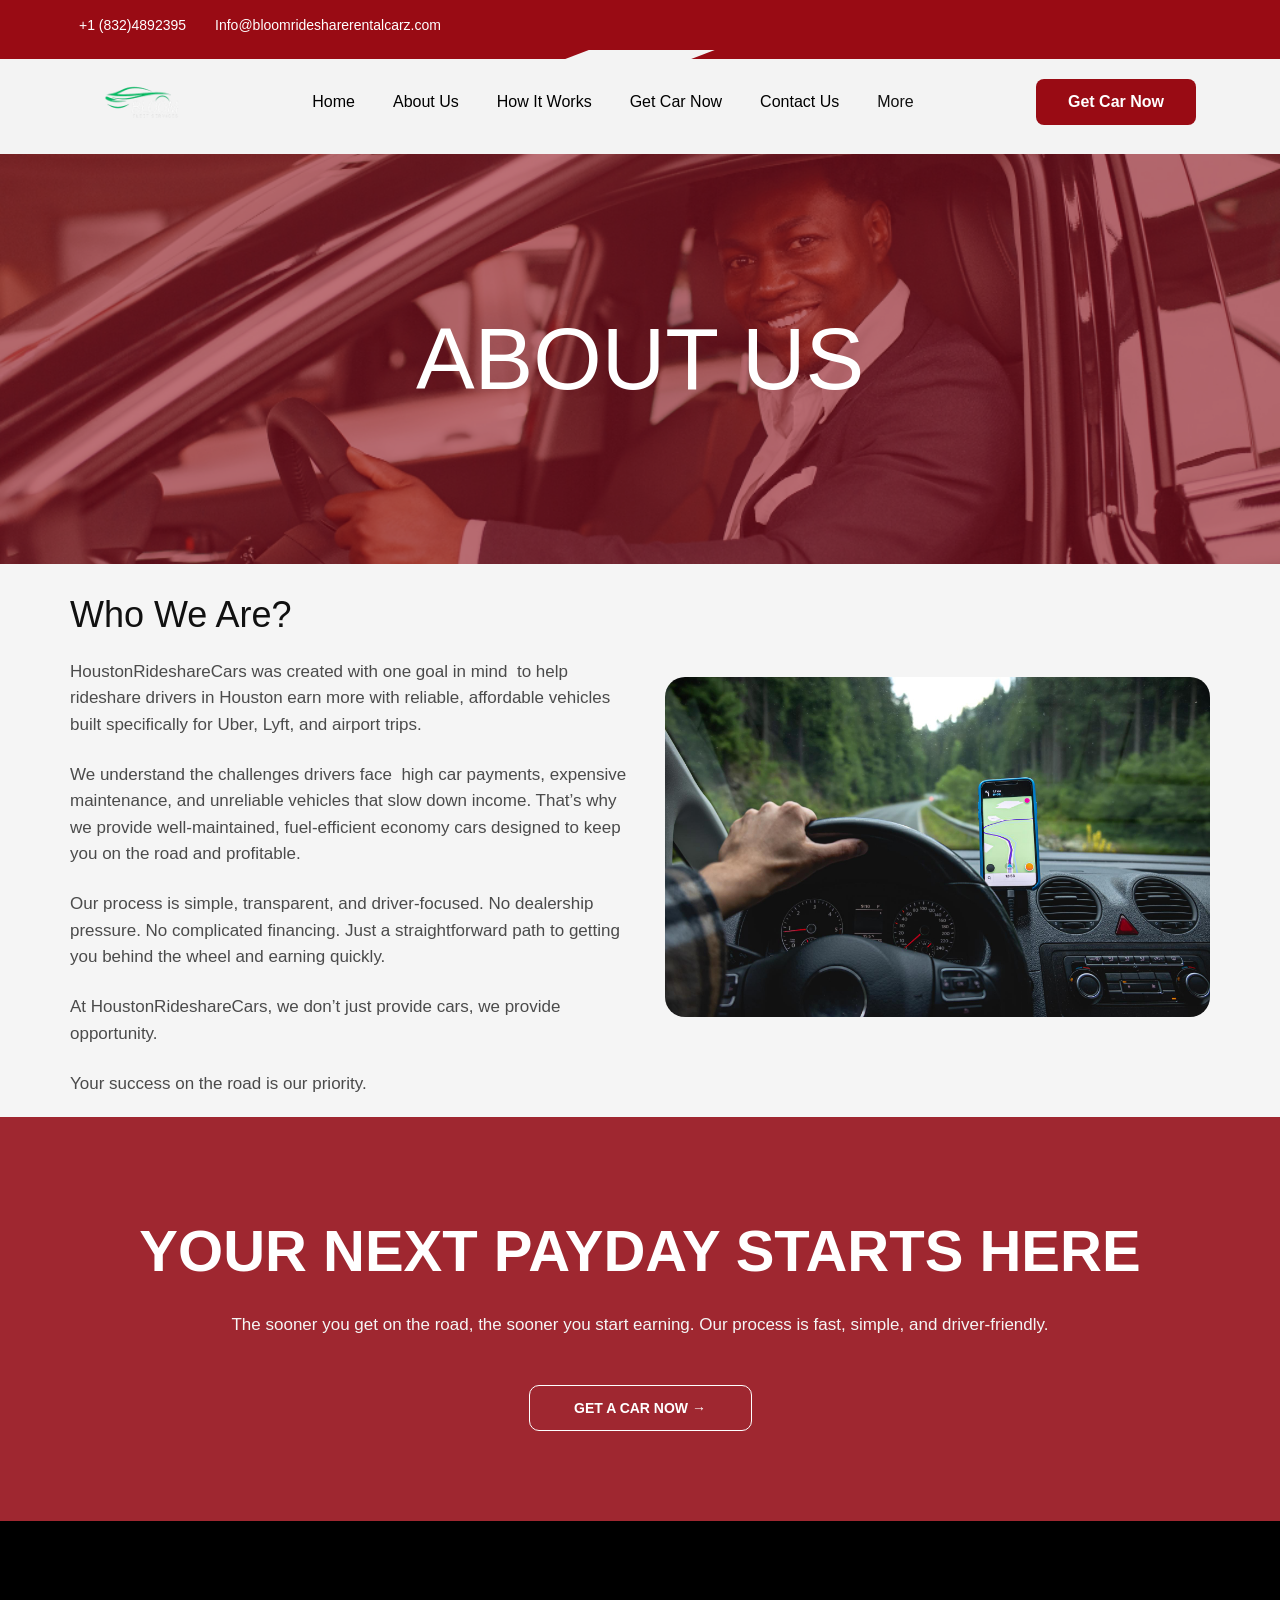
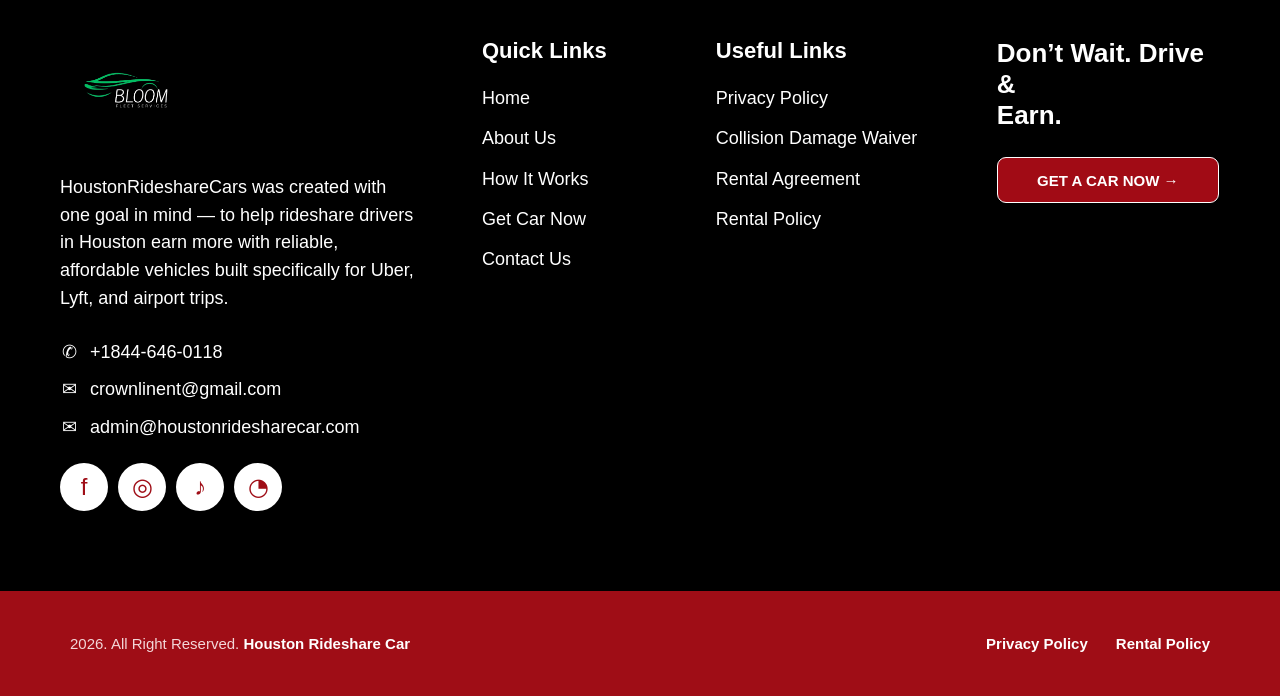
==== commit d33cc9ee: "v2" ====
--- a/about.html
+++ b/about.html
@@ -7,44 +7,111 @@
     <link rel="stylesheet" href="style.css">
 </head>
 <body>
-    <!-- TOP BAR -->
-<div class="top-bar">
-  <div class="container">
-    <div class="left">
-      <span>📞 +1 844-646-0118</span>
-      <span>✉️ admin@houstonridesharecar.com</span>
-    </div>
-    <div class="right">
-      <span>f</span>
-      <span>ig</span>
-      <span>t</span>
-    </div>
-  </div>
-</div>
-
-<!-- NAVBAR -->
-<header class="navbar">
-  <div class="container nav-container">
-    <div class="logo">
-      <img src="/6__2_-removebg-preview.png" alt="logo">
-    </div>
-
-    <nav class="nav-links" id="navLinks">
-      <a href="/index.html">Home</a>
-      <a href="#">About Us</a>
-      <a href="/howitworks.html">How It Works</a>
-      <a href="/getcarnow.html">Get Car Now</a>
-      <a href="/contact.html">Contact Us</a>
-      <a href="/more.html">More</a>
+ <!-- TOP BAR -->
+  <div class="jl-nav-topbar">
+    <div class="jl-nav-topbar-left">
+      <div class="jl-nav-topbar-item">
+        <i class="fa-solid fa-phone"></i>
+        <span>+1 (832)4892395</span>
+      </div>
+
+      <div class="jl-nav-topbar-item">
+        <i class="fa-solid fa-envelope"></i>
+        <span>Info@bloomridesharerentalcarz.com</span>
+      </div>
+    </div>
+
+    <div class="jl-nav-topbar-right">
+      <div class="jl-nav-socials">
+        <a href="#"><i class="fa-brands fa-facebook-f"></i></a>
+        <a href="#"><i class="fa-brands fa-instagram"></i></a>
+        <a href="#"><i class="fa-brands fa-tiktok"></i></a>
+      </div>
+    </div>
+  </div>
+
+  <!-- MAIN NAV -->
+  <div class="jl-nav-shell">
+    <nav class="jl-nav-main">
+      <a href="#" class="jl-nav-brand">
+        <img style="width: 7rem;" src="6__2_-removebg-preview.png" alt="J-Links Fleet Logo">
+      </a>
+
+      <div class="jl-nav-desktop">
+        <ul class="jl-nav-links">
+          <li><a href="/index.html" class="jl-nav-link jl-nav-link-active">Home</a></li>
+          <li><a href="/about.html" class="jl-nav-link">About Us</a></li>
+          <li><a href="/howitworks.html" class="jl-nav-link">How It Works</a></li>
+          <li><a href="/getcarnow.html" class="jl-nav-link">Get Car Now</a></li>
+          <li><a href="/contact.html" class="jl-nav-link">Contact Us</a></li>
+
+          <li class="jl-nav-dropdown">
+            <button class="jl-nav-dropdown-toggle" type="button">
+              More
+              <i class="fa-solid fa-angle-down"></i>
+            </button>
+
+            <div class="jl-nav-dropdown-menu">
+              <a href="#">Collision Damage Waiver</a>
+              <a href="#">Rental Agreement</a>
+              <a href="#">Rental Policy</a>
+              <a href="#">Privacy Policy</a>
+            </div>
+          </li>
+        </ul>
+      </div>
+
+      <div class="jl-nav-cta-wrap">
+        <a href="#" class="jl-nav-cta">Get Car Now</a>
+      </div>
+
+      <button class="jl-nav-mobile-toggle" id="openMenu" aria-label="Open menu" type="button">
+        <span></span>
+        <span></span>
+        <span></span>
+      </button>
     </nav>
-
-    <a href="#" class="btn primary">Get Car Now</a>
-
-    <div class="hamburger" onclick="toggleMenu()">
-      ☰
-    </div>
-  </div>
-</header>
+  </div>
+
+  <!-- MOBILE OVERLAY -->
+  <div class="jl-nav-overlay" id="mobileOverlay"></div>
+
+  <!-- MOBILE SIDEBAR -->
+  <aside class="jl-nav-sidebar" id="mobileSidebar">
+    <div class="jl-nav-sidebar-top">
+      <a href="#" class="jl-nav-sidebar-brand">
+        <img style="width: 7rem;" src="6__2_-removebg-preview.png" alt="J-Links Fleet Logo">
+      </a>
+
+      <button class="jl-nav-close" id="closeMenu" aria-label="Close menu" type="button">
+        <i class="fa-solid fa-xmark"></i>
+      </button>
+    </div>
+
+    <nav class="jl-nav-sidebar-menu">
+      <a href="/index.html" class="jl-nav-sidebar-link jl-nav-sidebar-link-active">Home</a>
+      <a href="/about.html" class="jl-nav-sidebar-link">About Us</a>
+      <a href="/howitworks.html" class="jl-nav-sidebar-link">How It Works</a>
+      <a href="/getcarnow.html" class="jl-nav-sidebar-link">Get Car Now</a>
+      <a href="/contact.html" class="jl-nav-sidebar-link">Contact Us</a>
+
+      <div class="jl-nav-sidebar-dropdown">
+        <button class="jl-nav-sidebar-dropdown-toggle" id="mobileDropdownBtn" type="button">
+          <span>More</span>
+          <span class="jl-nav-sidebar-dropdown-icon">
+            <i class="fa-solid fa-angle-down" id="mobileDropdownArrow"></i>
+          </span>
+        </button>
+
+        <div class="jl-nav-sidebar-dropdown-menu" id="mobileDropdownContent">
+          <a href="#">Collision Damage Waiver</a>
+          <a href="#">Rental Agreement</a>
+          <a href="#">Rental Policy</a>
+          <a href="#">Privacy Policy</a>
+        </div>
+      </div>
+    </nav>
+  </aside>
 
 
 <section class="about-hero">
@@ -178,5 +245,6 @@
   </div>
 </div>
 
+<script src="/scripts.js"></script>
 </body>
 </html>
--- a/style.css
+++ b/style.css
@@ -10,7 +10,458 @@
 body {
   background: #fff;
 }
-
+ul {
+  list-style: none;
+}
+
+button {
+  border: none;
+  background: none;
+  cursor: pointer;
+  font-family: inherit;
+}
+
+:root {
+  --jl-nav-red: #990b14;
+  --jl-nav-black: #000000;
+  --jl-nav-white: #ffffff;
+  --jl-nav-light-bg: #f3f3f3;
+  --jl-nav-text: #111111;
+  --jl-nav-shadow: 0 10px 30px rgba(0, 0, 0, 0.18);
+}
+
+body {
+  font-family: 'Poppins', sans-serif;
+  background: #fff;
+}
+
+.jl-nav-topbar a,
+.jl-nav-main a,
+.jl-nav-sidebar a {
+  text-decoration: none;
+  color: inherit;
+}
+
+.jl-nav-links {
+  list-style: none;
+}
+
+.jl-nav-main button,
+.jl-nav-sidebar button {
+  border: none;
+  background: none;
+  cursor: pointer;
+  font-family: inherit;
+}
+
+/* TOP BAR */
+.jl-nav-topbar {
+  height: 50px;
+  background: var(--jl-nav-red);
+  color: var(--jl-nav-white);
+  display: flex;
+  align-items: center;
+  justify-content: space-between;
+  padding: 0 70px;
+}
+
+.jl-nav-topbar-left,
+.jl-nav-topbar-right {
+  display: flex;
+  align-items: center;
+}
+
+.jl-nav-topbar-left {
+  gap: 20px;
+}
+
+.jl-nav-topbar-item {
+  display: flex;
+  align-items: center;
+  gap: 9px;
+  font-size: 14px;
+  font-weight: 500;
+}
+
+.jl-nav-topbar-item i {
+  font-size: 14px;
+}
+
+.jl-nav-socials {
+  display: flex;
+  align-items: center;
+  gap: 18px;
+}
+
+.jl-nav-socials a {
+  color: var(--jl-nav-white);
+  font-size: 16px;
+  transition: 0.3s ease;
+}
+
+.jl-nav-socials a:hover {
+  opacity: 0.85;
+}
+
+/* NAV WRAP */
+.jl-nav-shell {
+  background: var(--jl-nav-light-bg);
+  position: relative;
+  z-index: 50;
+}
+
+.jl-nav-shell::before,
+.jl-nav-shell::after {
+  content: "";
+  position: absolute;
+  top: 0;
+  width: 46%;
+  height: 9px;
+  background: var(--jl-nav-red);
+}
+
+.jl-nav-shell::before {
+  left: 0;
+  clip-path: polygon(0 0, 100% 0, 96% 100%, 0 100%);
+}
+
+.jl-nav-shell::after {
+  right: 0;
+  clip-path: polygon(4% 0, 100% 0, 100% 100%, 0 100%);
+}
+
+/* MAIN NAV */
+.jl-nav-main {
+  height: 104px;
+  display: flex;
+  align-items: center;
+  justify-content: space-between;
+  padding: 0 84px;
+}
+
+.jl-nav-brand img {
+  width: 78px;
+  display: block;
+}
+
+.jl-nav-links {
+  display: flex;
+  align-items: center;
+  gap: 38px;
+}
+
+.jl-nav-link,
+.jl-nav-dropdown-toggle {
+  font-size: 16px;
+  font-weight: 500;
+  color: var(--jl-nav-text);
+  transition: 0.3s ease;
+}
+
+.jl-nav-link:hover,
+.jl-nav-link-active,
+.jl-nav-dropdown-toggle:hover {
+  color: var(--jl-nav-red);
+}
+
+.jl-nav-dropdown {
+  position: relative;
+}
+
+.jl-nav-dropdown-toggle {
+  display: flex;
+  align-items: center;
+  gap: 6px;
+}
+
+.jl-nav-dropdown-toggle i {
+  font-size: 13px;
+}
+
+.jl-nav-dropdown-menu {
+  position: absolute;
+  top: calc(100% + 18px);
+  left: 0;
+  min-width: 240px;
+  background: #fff;
+  border-radius: 8px;
+  padding: 12px 0;
+  box-shadow: var(--jl-nav-shadow);
+  opacity: 0;
+  visibility: hidden;
+  transform: translateY(8px);
+  transition: 0.3s ease;
+  z-index: 20;
+}
+
+.jl-nav-dropdown:hover .jl-nav-dropdown-menu {
+  opacity: 1;
+  visibility: visible;
+  transform: translateY(0);
+}
+
+.jl-nav-dropdown-menu a {
+  display: block;
+  padding: 10px 18px;
+  font-size: 15px;
+  color: #111;
+}
+
+.jl-nav-dropdown-menu a:hover {
+  background: #f7f7f7;
+  color: var(--jl-nav-red);
+}
+
+.jl-nav-cta {
+  background: var(--jl-nav-red);
+  color: #fff !important;
+  min-width: 160px;
+  height: 46px;
+  border-radius: 8px;
+  display: inline-flex;
+  align-items: center;
+  justify-content: center;
+  font-size: 16px;
+  font-weight: 600;
+  transition: 0.3s ease;
+}
+
+.jl-nav-cta:hover {
+  opacity: 0.95;
+  transform: translateY(-1px);
+}
+
+/* MOBILE BUTTON */
+.jl-nav-mobile-toggle {
+  display: none;
+  width: 26px;
+  height: 20px;
+  position: relative;
+  border: 1px solid rgba(255, 255, 255, 0.25);
+  background: rgba(255, 255, 255, 0.06);
+  padding: 2px;
+}
+
+.jl-nav-mobile-toggle span {
+  position: absolute;
+  left: 4px;
+  width: 16px;
+  height: 2px;
+  background: #bdbdbd;
+  transition: 0.3s ease;
+}
+
+.jl-nav-mobile-toggle span:nth-child(1) {
+  top: 4px;
+}
+
+.jl-nav-mobile-toggle span:nth-child(2) {
+  top: 8px;
+}
+
+.jl-nav-mobile-toggle span:nth-child(3) {
+  top: 12px;
+}
+
+/* OVERLAY */
+.jl-nav-overlay {
+  position: fixed;
+  inset: 0;
+  background: rgba(0, 0, 0, 0.35);
+  opacity: 0;
+  visibility: hidden;
+  transition: 0.3s ease;
+  z-index: 999;
+}
+
+.jl-nav-overlay.jl-nav-overlay-active {
+  opacity: 1;
+  visibility: visible;
+}
+
+/* SIDEBAR */
+.jl-nav-sidebar {
+  position: fixed;
+  top: 0;
+  left: 0;
+  width: 82%;
+  max-width: 320px;
+  height: 100vh;
+  background: #000;
+  color: #fff;
+  transform: translateX(-100%);
+  transition: transform 0.35s ease;
+  z-index: 1000;
+  padding: 10px 10px 32px;
+  overflow-y: auto;
+}
+
+.jl-nav-sidebar.jl-nav-sidebar-active {
+  transform: translateX(0);
+}
+
+.jl-nav-sidebar-top {
+  display: flex;
+  align-items: flex-start;
+  justify-content: space-between;
+  margin-bottom: 22px;
+}
+
+.jl-nav-sidebar-brand img {
+  width: 54px;
+  display: block;
+}
+
+.jl-nav-close {
+  width: 22px;
+  height: 22px;
+  background: var(--jl-nav-red);
+  color: #fff;
+  display: flex;
+  align-items: center;
+  justify-content: center;
+  font-size: 12px;
+}
+
+.jl-nav-sidebar-menu {
+  display: flex;
+  flex-direction: column;
+  gap: 18px;
+  margin-top: 6px;
+}
+
+.jl-nav-sidebar-link,
+.jl-nav-sidebar-dropdown-toggle {
+  color: #fff;
+  font-size: 17px;
+  font-weight: 600;
+  line-height: 1.2;
+  display: inline-flex;
+  align-items: center;
+  gap: 6px;
+}
+
+.jl-nav-sidebar-link:hover,
+.jl-nav-sidebar-link-active,
+.jl-nav-sidebar-dropdown-toggle:hover,
+.jl-nav-sidebar-dropdown-toggle.jl-nav-sidebar-dropdown-toggle-active {
+  color: var(--jl-nav-red);
+}
+
+.jl-nav-sidebar-dropdown-toggle {
+  width: fit-content;
+}
+
+.jl-nav-sidebar-dropdown-icon {
+  width: 22px;
+  height: 16px;
+  border: 1px solid #8f8f8f;
+  border-radius: 999px;
+  display: inline-flex;
+  align-items: center;
+  justify-content: center;
+  font-size: 10px;
+  transform: translateY(1px);
+}
+
+.jl-nav-sidebar-dropdown-menu {
+  max-height: 0;
+  overflow: hidden;
+  transition: max-height 0.3s ease, margin-top 0.3s ease;
+  margin-top: -8px;
+  padding-left: 6px;
+}
+
+.jl-nav-sidebar-dropdown-menu.jl-nav-sidebar-dropdown-menu-open {
+  max-height: 220px;
+  margin-top: -4px;
+}
+
+.jl-nav-sidebar-dropdown-menu a {
+  display: block;
+  font-size: 13px;
+  font-weight: 600;
+  line-height: 1.4;
+  margin-top: 6px;
+  color: #fff;
+}
+
+.jl-nav-sidebar-dropdown-menu a:hover {
+  color: var(--jl-nav-red);
+}
+
+.text-wrapper {
+  text-align: start;
+  padding-bottom: 3rem;
+}
+
+#changing-text {
+  font-size: 4rem;
+  font-weight: bold;
+  color: #fff;
+  transition: opacity 0.4s ease;
+}
+
+/* RESPONSIVE */
+@media (max-width: 1100px) {
+  .jl-nav-topbar {
+    padding: 0 30px;
+  }
+
+  .jl-nav-main {
+    padding: 0 30px;
+  }
+
+  .jl-nav-links {
+    gap: 26px;
+  }
+}
+
+@media (max-width: 900px) {
+    .our-process__line, .our-process__dot{
+    display: none;
+  }
+  .jl-nav-topbar {
+    display: none;
+  }
+
+  .jl-nav-shell::before,
+  .jl-nav-shell::after {
+    display: none;
+  }
+
+  .jl-nav-shell {
+    background: #000;
+    padding-top: 1.5rem;
+   
+    height: 8rem;
+  }
+
+  .jl-nav-main {
+    height: 74px;
+    padding: 0 14px;
+  }
+
+  .jl-nav-brand img {
+    width: 64px;
+  }
+
+  .jl-nav-desktop,
+  .jl-nav-cta-wrap {
+    display: none;
+  }
+
+  .jl-nav-mobile-toggle {
+    display: block;
+  }
+}
+
+@media (min-width: 901px) {
+  .jl-nav-overlay,
+  .jl-nav-sidebar {
+    display: none;
+  }
+}
 /* CONTAINER */
 .container {
   width: 90%;
@@ -91,7 +542,7 @@
 .hero-content {
   position: relative;
   margin-left: 8rem;
-  margin-top: 15rem;
+  /* margin-top: 15rem; */
   color: #fff;
   max-width: 500px;
 }
@@ -206,172 +657,7 @@
   color: #f1f1f1;
 }
 
-.how-works {
-  padding: 118px 20px 84px;
-  background: #f5f5f5;
-  font-family: Arial, Helvetica, sans-serif;
-}
-
-.how-works__head {
-  max-width: 370px;
-  margin: 0 auto 52px;
-  text-align: center;
-}
-
-.how-works__head h2 {
-  margin: 0 0 10px;
-  color: #a20b18;
-  font-size: 15px;
-  font-weight: 700;
-  line-height: 1.2;
-}
-
-.how-works__head p {
-  margin: 0;
-  color: #5e6778;
-  font-size: 11px;
-  line-height: 1.45;
-}
-
-.how-works__timeline {
-  position: relative;
-  max-width: 860px;
-  min-height: 520px;
-  margin: 0 auto;
-}
-
-.how-works__line {
-  position: absolute;
-  top: 0;
-  bottom: 0;
-  left: 50%;
-  width: 1px;
-  background: #ead6d8;
-  transform: translateX(-50%);
-}
-
-.how-works__dot {
-  position: absolute;
-  left: 50%;
-  width: 10px;
-  height: 10px;
-  border: 1px solid #b0121c;
-  border-radius: 50%;
-  background: #ffffff;
-  transform: translate(-50%, -50%);
-  z-index: 3;
-}
-
-.how-works__dot::after {
-  content: "";
-  position: absolute;
-  top: 2px;
-  left: 2px;
-  width: 4px;
-  height: 4px;
-  border-radius: 50%;
-  background: #b0121c;
-}
-
-.dot-1 { top: 50px; }
-.dot-2 { top: 174px; }
-.dot-3 { top: 304px; }
-.dot-4 { top: 434px; }
-
-.work-card {
-  position: absolute;
-  width: 240px;
-  min-height: 102px;
-  background: #fbfbfb;
-  border-radius: 6px;
-  padding: 24px 22px;
-  box-sizing: border-box;
-  box-shadow: 0 10px 24px rgba(0, 0, 0, 0.05);
-  transition: box-shadow 0.25s ease, transform 0.25s ease;
-}
-
-.work-card:hover {
-  box-shadow: 0 16px 34px rgba(0, 0, 0, 0.09);
-  transform: translateY(-2px);
-}
-
-.work-card--left {
-  left: 0;
-  text-align: center;
-}
-
-.work-card--right {
-  right: 0;
-  padding-left: 64px;
-  text-align: left;
-}
-
-.card-1 { top: 0; }
-.card-2 { top: 116px; }
-.card-3 { top: 246px; }
-.card-4 { top: 376px; }
-
-.work-card__arrow {
-  position: absolute;
-  top: 34px;
-  width: 0;
-  height: 0;
-}
-
-.work-card__arrow--right {
-  right: -16px;
-  border-top: 16px solid transparent;
-  border-bottom: 16px solid transparent;
-  border-left: 16px solid #fbfbfb;
-}
-
-.work-card__arrow--left {
-  left: -16px;
-  border-top: 16px solid transparent;
-  border-bottom: 16px solid transparent;
-  border-right: 16px solid #fbfbfb;
-}
-
-.work-card__icon {
-  position: absolute;
-  top: 23px;
-  width: 28px;
-  height: 28px;
-  border-radius: 50%;
-  display: flex;
-  align-items: center;
-  justify-content: center;
-  font-size: 13px;
-  line-height: 1;
-}
-
-.work-card__icon--red {
-  right: 20px;
-  background: #9f0d16;
-  color: #ffffff;
-}
-
-.work-card__icon--black {
-  left: 20px;
-  background: #000000;
-  color: #ffffff;
-  font-size: 12px;
-}
-
-.work-card h3 {
-  margin: 0 0 10px;
-  color: #3d3d3d;
-  font-size: 12px;
-  font-weight: 700;
-  line-height: 1.3;
-}
-
-.work-card p {
-  margin: 0;
-  color: #687284;
-  font-size: 10px;
-  line-height: 1.5;
-}
+
 
 .rideshare-platforms {
   background: #000000;
@@ -1063,8 +1349,13 @@
 
 .process-card__icon--light {
   right: 50px;
-  background: #ffffff;
-  color: #9f0d16;
+  background: #9f0d16;
+  color: #fff;
+  transition: .5s;
+}
+.process-card__icon--light:hover{
+  background: #9f0d16;
+  color: #fff;
 }
 
 .process-card__icon--dark {
@@ -1308,6 +1599,12 @@
 }
 
 @media (max-width: 768px) {
+  .icons .hidemobile{
+    display: none;
+  }
+  .icons div img{
+    width: 6rem;
+  }
   .our-process__header h2 {
     font-size: 28px;
   }
@@ -1651,79 +1948,7 @@
   }
 }
 
-@media (max-width: 768px) {
-  .how-works {
-    padding: 72px 16px 56px;
-  }
-
-  .how-works__head {
-    max-width: 100%;
-    margin-bottom: 34px;
-  }
-
-  .how-works__head h2 {
-    font-size: 18px;
-  }
-
-  .how-works__head p {
-    font-size: 13px;
-  }
-
-  .how-works__timeline {
-    min-height: auto;
-    padding-left: 34px;
-  }
-
-  .how-works__line {
-    left: 14px;
-    transform: none;
-  }
-
-  .how-works__dot {
-    left: 14px;
-    transform: translateY(-50%);
-  }
-
-  .dot-1 { top: 40px; }
-  .dot-2 { top: 186px; }
-  .dot-3 { top: 332px; }
-  .dot-4 { top: 478px; }
-
-  .work-card {
-    position: relative;
-    width: 100%;
-    left: auto;
-    right: auto;
-    top: auto;
-    margin-bottom: 28px;
-    padding: 24px 22px 22px 64px;
-    text-align: left;
-  }
-
-  .work-card__arrow--right,
-  .work-card__arrow--left {
-    left: -16px;
-    right: auto;
-    border-top: 16px solid transparent;
-    border-bottom: 16px solid transparent;
-    border-left: 0;
-    border-right: 16px solid #fbfbfb;
-  }
-
-  .work-card__icon--red,
-  .work-card__icon--black {
-    left: 20px;
-    right: auto;
-  }
-
-  .work-card h3 {
-    font-size: 15px;
-  }
-
-  .work-card p {
-    font-size: 12px;
-  }
-}
+
 
 /* 📱 RESPONSIVE */
 
@@ -1761,6 +1986,7 @@
 
   .hero-content {
     max-width: 90%;
+    margin-left: 1rem;
   }
 
   .hero-content p {
@@ -1769,6 +1995,9 @@
 
   .hero-buttons {
     flex-direction: column;
+  }
+    .hero-buttons a {
+    width: 16rem;
   }
 }
 
